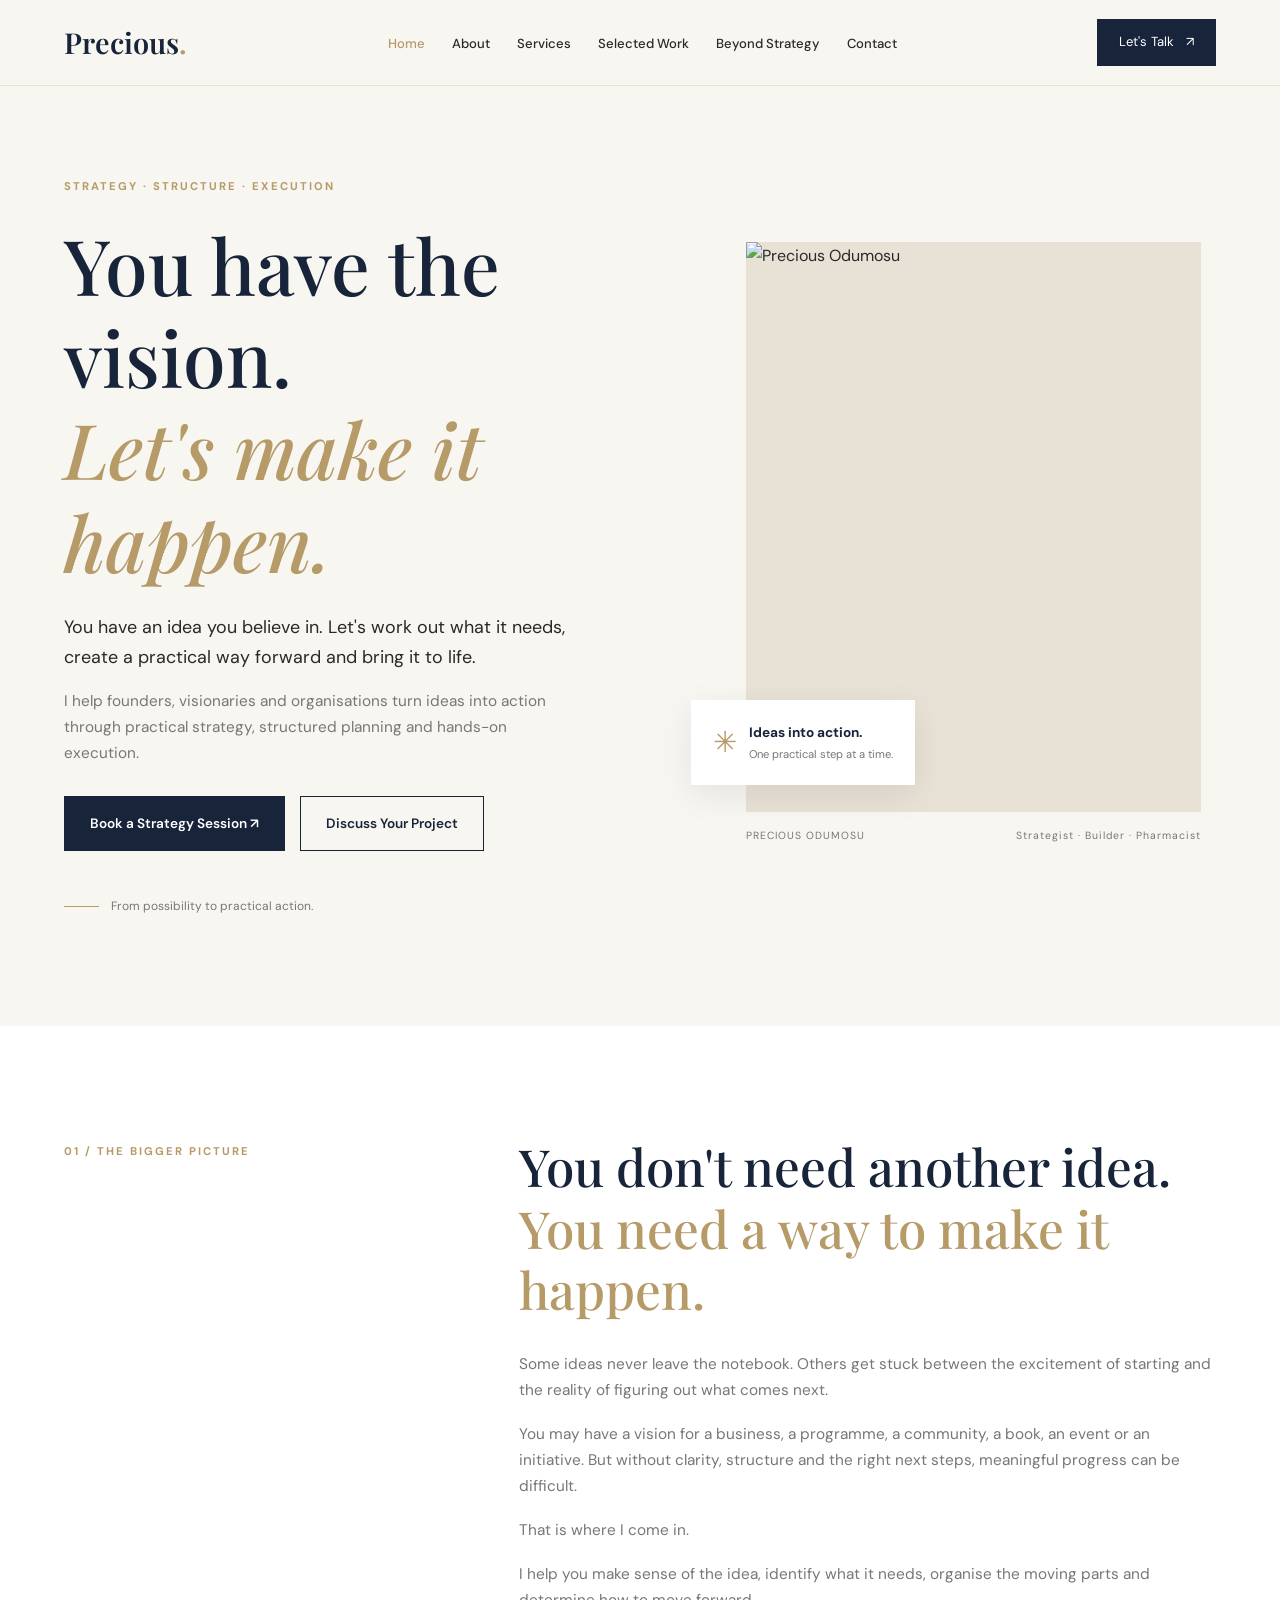
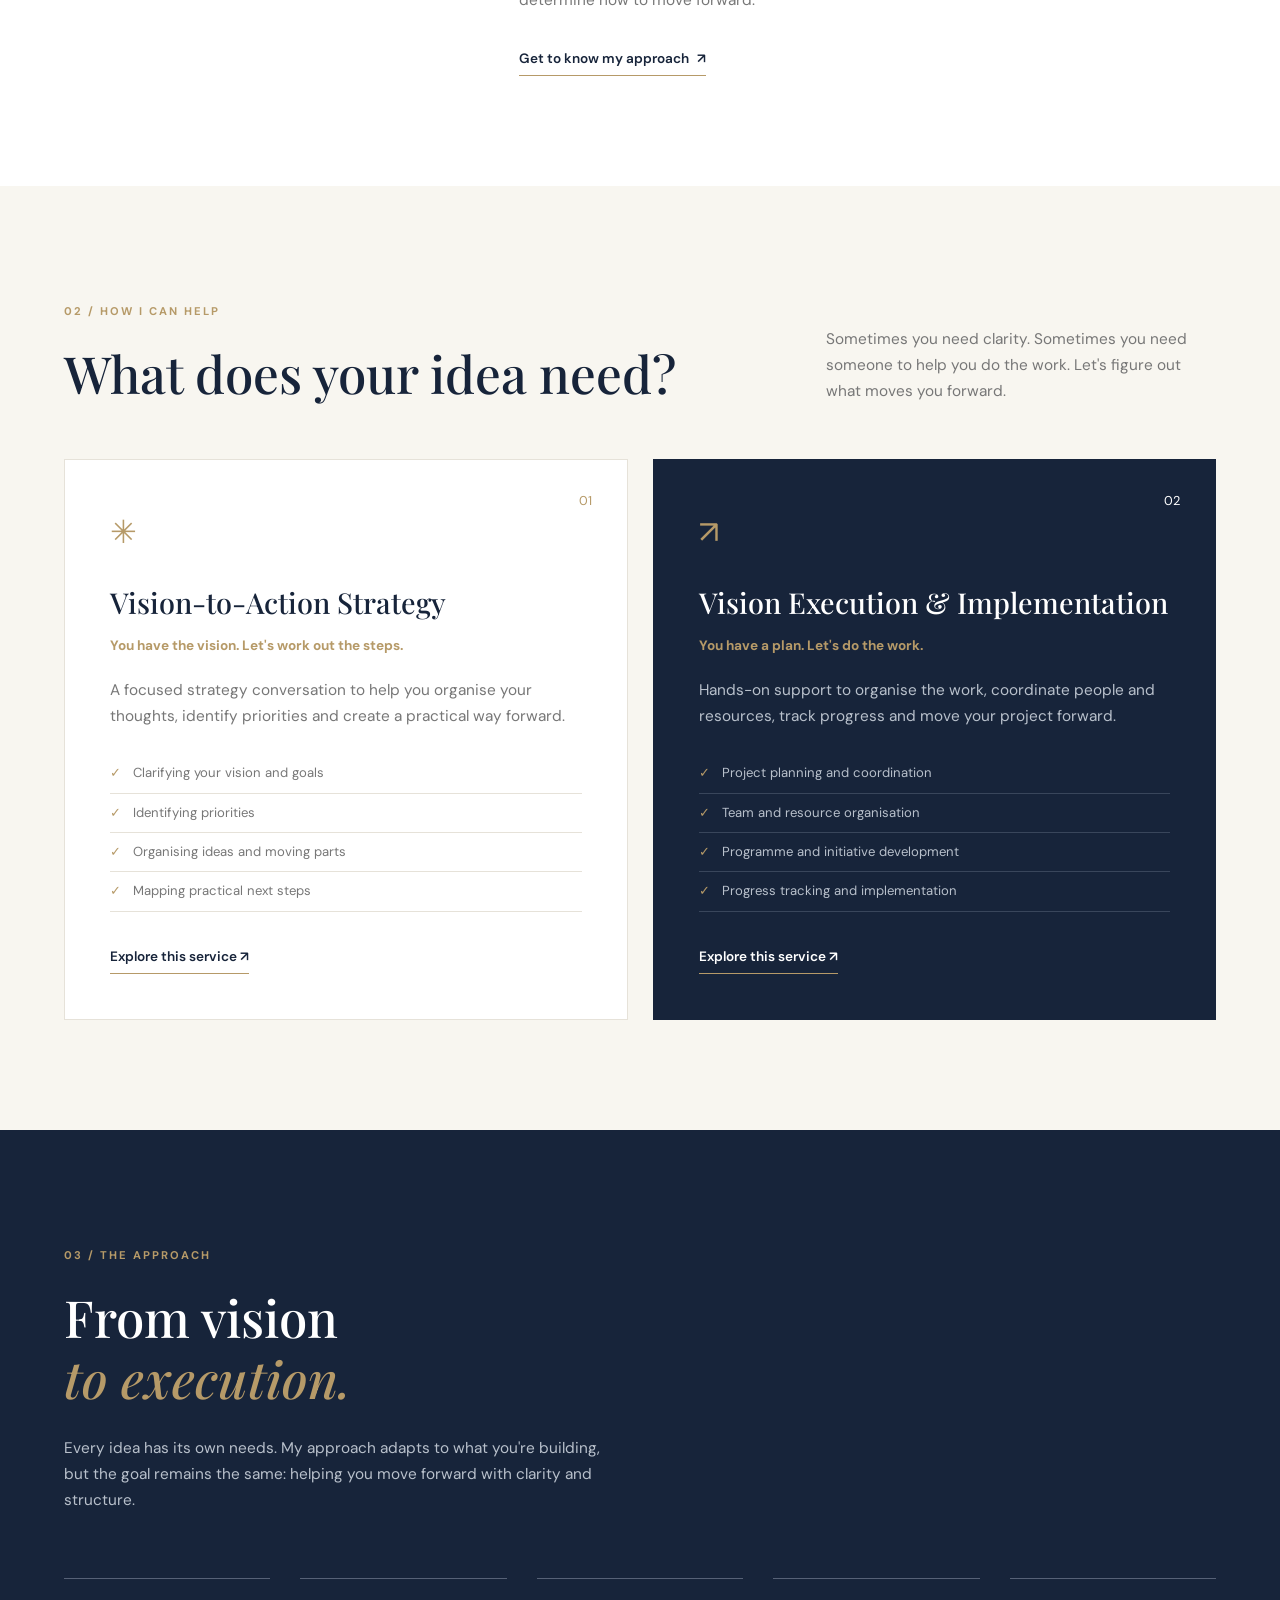
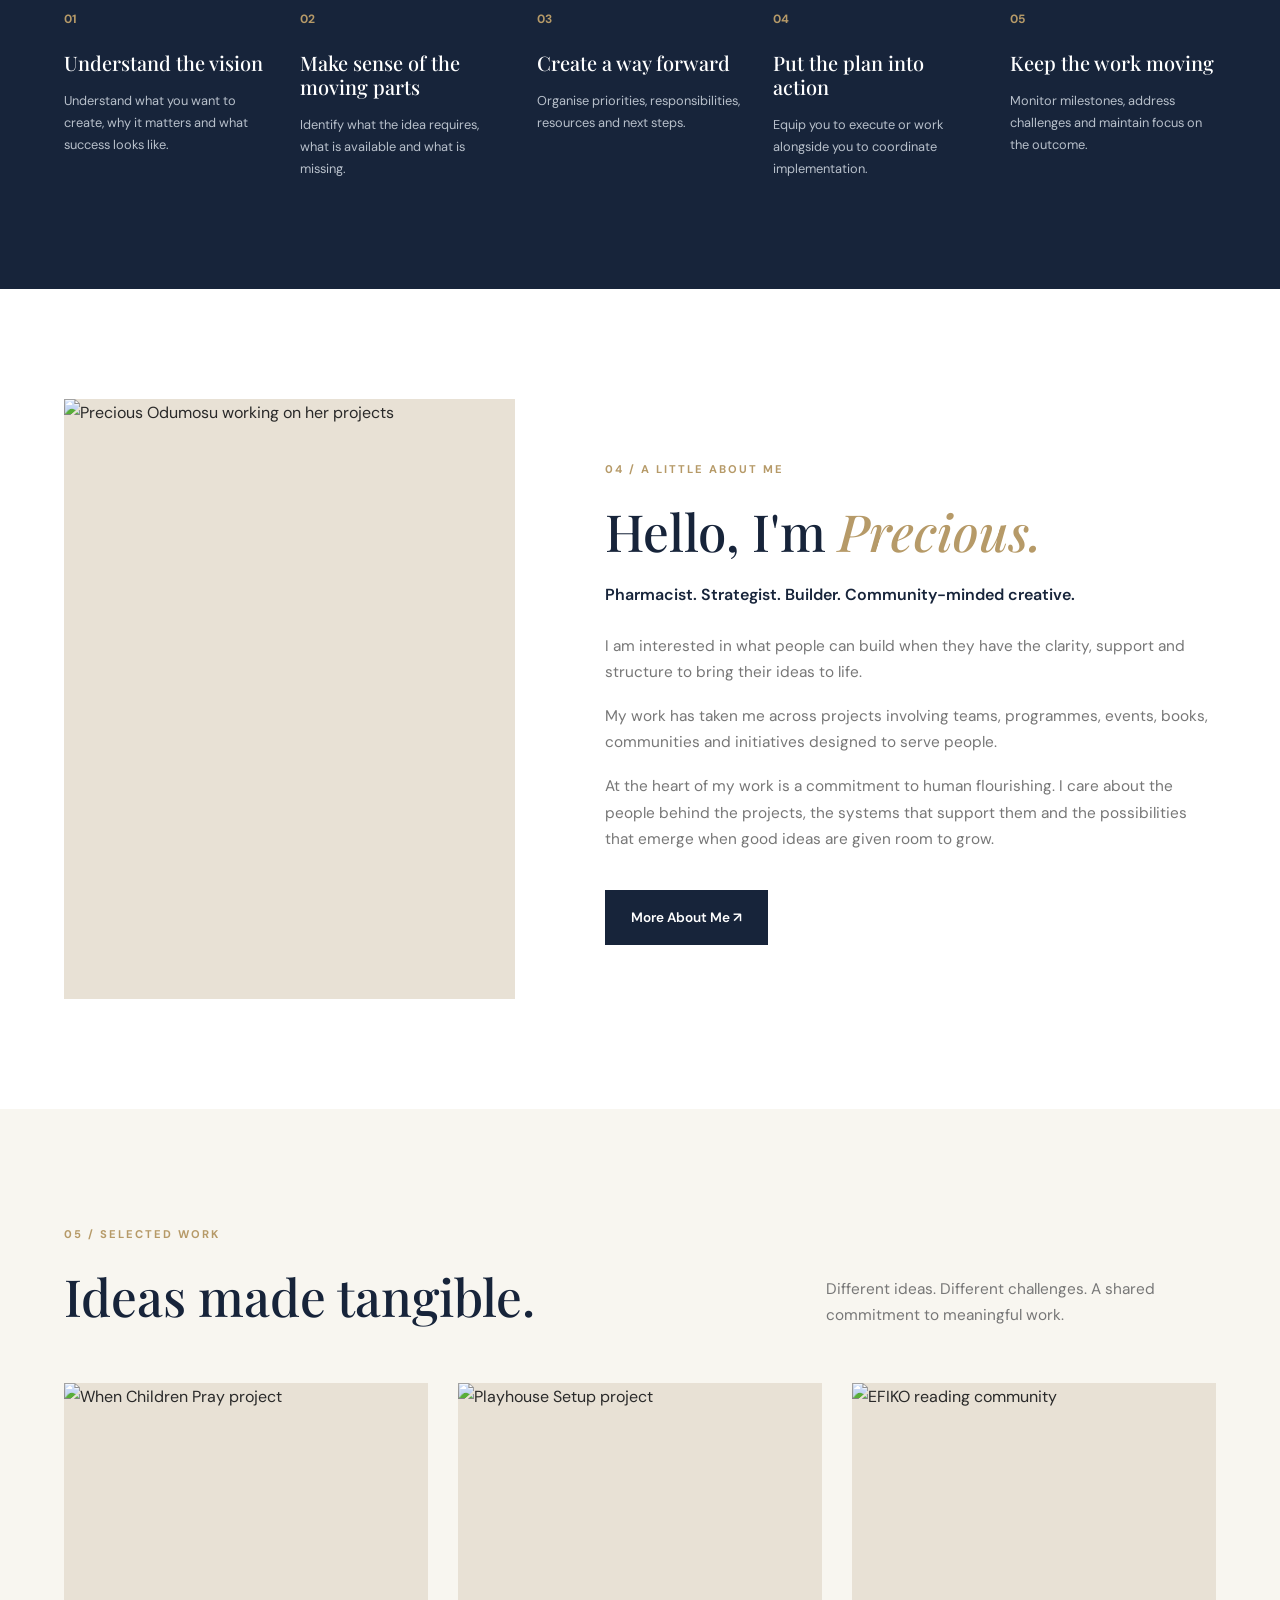
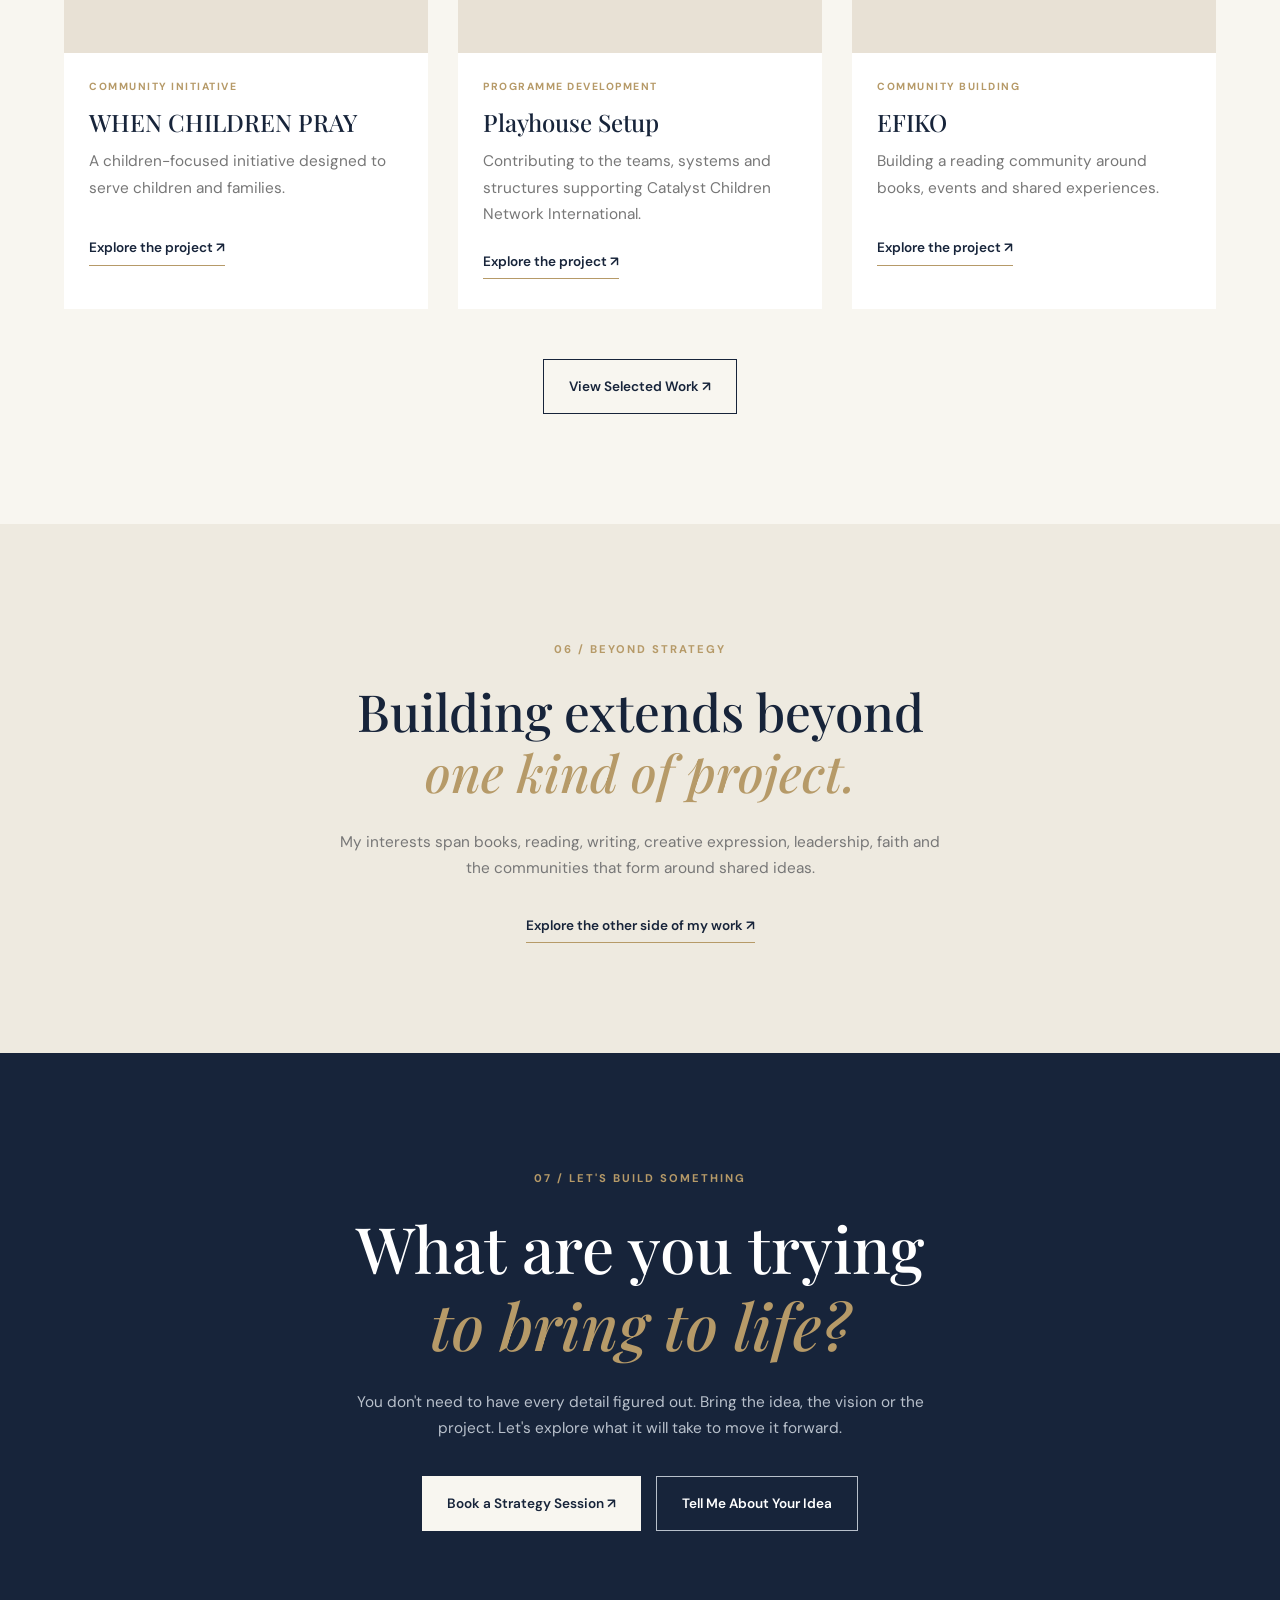
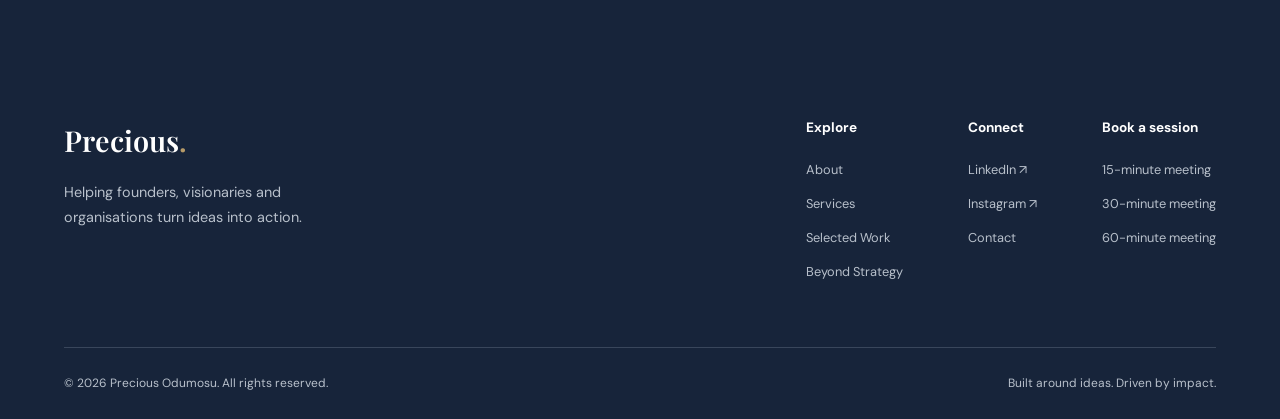
==== index.html @ 17e93044 "Initial website commit" ====
<!DOCTYPE html>
<html lang="en">
<head>
    <meta charset="UTF-8">
    <meta name="viewport" content="width=device-width, initial-scale=1.0">

    <title>Precious Odumosu | Idea-to-Execution Strategist</title>

    <meta name="description" content="Precious Odumosu helps founders, visionaries and organisations turn ideas into action through strategic clarity, structured planning and hands-on execution.">

    <meta name="theme-color" content="#17243A">

    <link rel="preconnect" href="https://fonts.googleapis.com">
    <link rel="preconnect" href="https://fonts.gstatic.com" crossorigin>

    <link href="https://fonts.googleapis.com/css2?family=DM+Sans:wght@400;500;600;700&family=Playfair+Display:wght@400;500;600;700&display=swap" rel="stylesheet">

    <link rel="stylesheet" href="css/style.css">
    <link rel="stylesheet" href="css/home.css">
</head>

<body>

    <!-- NAVIGATION -->

    <header class="header">
        <nav class="navbar container">

            <a href="index.html" class="logo">
                Precious<span>.</span>
            </a>

            <button class="menu-toggle" id="menu-toggle" aria-label="Open navigation" aria-expanded="false">
                <span></span>
                <span></span>
            </button>

            <ul class="nav-links" id="nav-links">
                <li><a href="index.html" class="active">Home</a></li>
                <li><a href="about.html">About</a></li>
                <li><a href="services.html">Services</a></li>
                <li><a href="portfolio.html">Selected Work</a></li>
                <li><a href="beyond-strategy.html">Beyond Strategy</a></li>
                <li><a href="contact.html">Contact</a></li>
            </ul>

            <a href="https://tidycal.com/sannigrace06/30-minute-meeting"
               target="_blank"
               rel="noopener noreferrer"
               class="nav-cta">
                Let's Talk <span>↗</span>
            </a>

        </nav>
    </header>


    <main>

        <!-- HERO SECTION -->

        <section class="hero">
            <div class="container hero-grid">

                <div class="hero-content">

                    <span class="eyebrow">
                        STRATEGY · STRUCTURE · EXECUTION
                    </span>

                    <h1>
                        You have the vision.
                        <span>Let's make it happen.</span>
                    </h1>

                    <p class="hero-description">
                        You have an idea you believe in. Let's work out
                        what it needs, create a practical way forward
                        and bring it to life.
                    </p>

                    <p class="hero-secondary">
                        I help founders, visionaries and organisations
                        turn ideas into action through practical strategy,
                        structured planning and hands-on execution.
                    </p>

                    <div class="hero-buttons">

                        <a href="https://tidycal.com/sannigrace06/30-minute-meeting"
                           target="_blank"
                           rel="noopener noreferrer"
                           class="btn btn-primary">
                            Book a Strategy Session ↗
                        </a>

                        <a href="contact.html" class="btn btn-outline">
                            Discuss Your Project
                        </a>

                    </div>

                    <div class="hero-note">
                        <span class="note-line"></span>
                        <span>From possibility to practical action.</span>
                    </div>

                </div>


                <div class="hero-image-wrapper">

                    <div class="hero-image">
                        <img src="assets/images/precious-hero.jpg"
                             alt="Precious Odumosu"
                             fetchpriority="high">
                    </div>

                    <div class="image-caption">
                        <span>PRECIOUS ODUMOSU</span>
                        <span>Strategist · Builder · Pharmacist</span>
                    </div>

                    <div class="floating-note">
                        <span class="note-icon">✳</span>
                        <div>
                            <strong>Ideas into action.</strong>
                            <small>One practical step at a time.</small>
                        </div>
                    </div>

                </div>

            </div>
        </section>


        <!-- INTRODUCTION -->

        <section class="intro-section section-padding">

            <div class="container intro-grid">

                <div class="section-label">
                    <span>01 / THE BIGGER PICTURE</span>
                </div>

                <div class="intro-content">

                    <h2>
                        You don't need another idea.
                        <span>You need a way to make it happen.</span>
                    </h2>

                    <p>
                        Some ideas never leave the notebook. Others get
                        stuck between the excitement of starting and the
                        reality of figuring out what comes next.
                    </p>

                    <p>
                        You may have a vision for a business, a programme,
                        a community, a book, an event or an initiative.
                        But without clarity, structure and the right next
                        steps, meaningful progress can be difficult.
                    </p>

                    <p>
                        That is where I come in.
                    </p>

                    <p>
                        I help you make sense of the idea, identify what
                        it needs, organise the moving parts and determine
                        how to move forward.
                    </p>

                    <a href="about.html" class="text-link">
                        Get to know my approach <span>↗</span>
                    </a>

                </div>

            </div>

        </section>


        <!-- SERVICES -->

        <section class="services-section section-padding">

            <div class="container">

                <div class="section-heading">

                    <div>
                        <span class="eyebrow">02 / HOW I CAN HELP</span>
                        <h2>What does your idea need?</h2>
                    </div>

                    <p>
                        Sometimes you need clarity.
                        Sometimes you need someone to help you do the work.
                        Let's figure out what moves you forward.
                    </p>

                </div>


                <div class="services-grid">

                    <!-- SERVICE ONE -->

                    <article class="service-card">

                        <span class="service-number">01</span>

                        <div class="service-icon">✳</div>

                        <h3>Vision-to-Action Strategy</h3>

                        <h4>You have the vision. Let's work out the steps.</h4>

                        <p>
                            A focused strategy conversation to help you
                            organise your thoughts, identify priorities
                            and create a practical way forward.
                        </p>

                        <ul>
                            <li>Clarifying your vision and goals</li>
                            <li>Identifying priorities</li>
                            <li>Organising ideas and moving parts</li>
                            <li>Mapping practical next steps</li>
                        </ul>

                        <a href="services.html" class="text-link">
                            Explore this service ↗
                        </a>

                    </article>


                    <!-- SERVICE TWO -->

                    <article class="service-card featured-service">

                        <span class="service-number">02</span>

                        <div class="service-icon">↗</div>

                        <h3>Vision Execution & Implementation</h3>

                        <h4>You have a plan. Let's do the work.</h4>

                        <p>
                            Hands-on support to organise the work,
                            coordinate people and resources, track
                            progress and move your project forward.
                        </p>

                        <ul>
                            <li>Project planning and coordination</li>
                            <li>Team and resource organisation</li>
                            <li>Programme and initiative development</li>
                            <li>Progress tracking and implementation</li>
                        </ul>

                        <a href="services.html" class="text-link">
                            Explore this service ↗
                        </a>

                    </article>

                </div>

            </div>

        </section>


        <!-- PROCESS -->

        <section class="process-section section-padding">

            <div class="container">

                <div class="process-heading">
                    <span class="eyebrow">03 / THE APPROACH</span>

                    <h2>
                        From vision
                        <span>to execution.</span>
                    </h2>

                    <p>
                        Every idea has its own needs. My approach adapts
                        to what you're building, but the goal remains
                        the same: helping you move forward with clarity
                        and structure.
                    </p>
                </div>


                <div class="process-grid">

                    <div class="process-item">
                        <span>01</span>
                        <h3>Understand the vision</h3>
                        <p>
                            Understand what you want to create,
                            why it matters and what success looks like.
                        </p>
                    </div>

                    <div class="process-item">
                        <span>02</span>
                        <h3>Make sense of the moving parts</h3>
                        <p>
                            Identify what the idea requires,
                            what is available and what is missing.
                        </p>
                    </div>

                    <div class="process-item">
                        <span>03</span>
                        <h3>Create a way forward</h3>
                        <p>
                            Organise priorities, responsibilities,
                            resources and next steps.
                        </p>
                    </div>

                    <div class="process-item">
                        <span>04</span>
                        <h3>Put the plan into action</h3>
                        <p>
                            Equip you to execute or work alongside
                            you to coordinate implementation.
                        </p>
                    </div>

                    <div class="process-item">
                        <span>05</span>
                        <h3>Keep the work moving</h3>
                        <p>
                            Monitor milestones, address challenges
                            and maintain focus on the outcome.
                        </p>
                    </div>

                </div>

            </div>

        </section>


        <!-- ABOUT -->

        <section class="about-section section-padding">

            <div class="container about-grid">

                <div class="about-image">
                    <img src="assets/images/precious-about.jpg"
                         alt="Precious Odumosu working on her projects"
                         loading="lazy">
                </div>

                <div class="about-content">

                    <span class="eyebrow">04 / A LITTLE ABOUT ME</span>

                    <h2>
                        Hello, I'm
                        <span>Precious.</span>
                    </h2>

                    <h3>
                        Pharmacist. Strategist. Builder.
                        Community-minded creative.
                    </h3>

                    <p>
                        I am interested in what people can build when
                        they have the clarity, support and structure
                        to bring their ideas to life.
                    </p>

                    <p>
                        My work has taken me across projects involving
                        teams, programmes, events, books, communities
                        and initiatives designed to serve people.
                    </p>

                    <p>
                        At the heart of my work is a commitment to
                        human flourishing. I care about the people
                        behind the projects, the systems that support
                        them and the possibilities that emerge when
                        good ideas are given room to grow.
                    </p>

                    <a href="about.html" class="btn btn-primary">
                        More About Me ↗
                    </a>

                </div>

            </div>

        </section>


        <!-- SELECTED WORK -->

        <section class="work-section section-padding">

            <div class="container">

                <div class="section-heading">

                    <div>
                        <span class="eyebrow">05 / SELECTED WORK</span>
                        <h2>Ideas made tangible.</h2>
                    </div>

                    <p>
                        Different ideas. Different challenges.
                        A shared commitment to meaningful work.
                    </p>

                </div>


                <div class="work-grid">

                    <article class="work-card">

                        <div class="work-image">
                            <img src="assets/images/project-1.jpg"
                                 alt="When Children Pray project"
                                 loading="lazy">
                        </div>

                        <span class="work-category">
                            COMMUNITY INITIATIVE
                        </span>

                        <h3>WHEN CHILDREN PRAY</h3>

                        <p>
                            A children-focused initiative designed
                            to serve children and families.
                        </p>

                        <a href="portfolio.html" class="text-link">
                            Explore the project ↗
                        </a>

                    </article>


                    <article class="work-card">

                        <div class="work-image">
                            <img src="assets/images/project-2.jpg"
                                 alt="Playhouse Setup project"
                                 loading="lazy">
                        </div>

                        <span class="work-category">
                            PROGRAMME DEVELOPMENT
                        </span>

                        <h3>Playhouse Setup</h3>

                        <p>
                            Contributing to the teams, systems and
                            structures supporting Catalyst Children
                            Network International.
                        </p>

                        <a href="portfolio.html" class="text-link">
                            Explore the project ↗
                        </a>

                    </article>


                    <article class="work-card">

                        <div class="work-image">
                            <img src="assets/images/project-3.jpg"
                                 alt="EFIKO reading community"
                                 loading="lazy">
                        </div>

                        <span class="work-category">
                            COMMUNITY BUILDING
                        </span>

                        <h3>EFIKO</h3>

                        <p>
                            Building a reading community around
                            books, events and shared experiences.
                        </p>

                        <a href="portfolio.html" class="text-link">
                            Explore the project ↗
                        </a>

                    </article>

                </div>


                <div class="work-footer">
                    <a href="portfolio.html" class="btn btn-outline">
                        View Selected Work ↗
                    </a>
                </div>

            </div>

        </section>


        <!-- BEYOND STRATEGY -->

        <section class="beyond-section section-padding">

            <div class="container beyond-content">

                <span class="eyebrow">06 / BEYOND STRATEGY</span>

                <h2>
                    Building extends beyond
                    <span>one kind of project.</span>
                </h2>

                <p>
                    My interests span books, reading, writing, creative
                    expression, leadership, faith and the communities
                    that form around shared ideas.
                </p>

                <a href="beyond-strategy.html" class="text-link">
                    Explore the other side of my work ↗
                </a>

            </div>

        </section>


        <!-- FINAL CTA -->

        <section class="cta-section section-padding">

            <div class="container cta-content">

                <span class="eyebrow">07 / LET'S BUILD SOMETHING</span>

                <h2>
                    What are you trying
                    <span>to bring to life?</span>
                </h2>

                <p>
                    You don't need to have every detail figured out.
                    Bring the idea, the vision or the project.
                    Let's explore what it will take to move it forward.
                </p>

                <div class="cta-buttons">

                    <a href="https://tidycal.com/sannigrace06/30-minute-meeting"
                       target="_blank"
                       rel="noopener noreferrer"
                       class="btn btn-light">
                        Book a Strategy Session ↗
                    </a>

                    <a href="contact.html" class="btn btn-cta-outline">
                        Tell Me About Your Idea
                    </a>

                </div>

            </div>

        </section>

    </main>


    <!-- FOOTER -->

    <footer class="footer">

        <div class="container">

            <div class="footer-top">

                <div class="footer-brand">

                    <a href="index.html" class="logo footer-logo">
                        Precious<span>.</span>
                    </a>

                    <p>
                        Helping founders, visionaries and organisations
                        turn ideas into action.
                    </p>

                </div>


                <div class="footer-links">

                    <div>
                        <h4>Explore</h4>
                        <a href="about.html">About</a>
                        <a href="services.html">Services</a>
                        <a href="portfolio.html">Selected Work</a>
                        <a href="beyond-strategy.html">Beyond Strategy</a>
                    </div>

                    <div>
                        <h4>Connect</h4>

                        <a href="https://www.linkedin.com/in/precious-odumosu-a7358223b/"
                           target="_blank"
                           rel="noopener noreferrer">LinkedIn ↗</a>

                        <a href="https://www.instagram.com/thepreciousodumosu/"
                           target="_blank"
                           rel="noopener noreferrer">Instagram ↗</a>

                        <a href="contact.html">Contact</a>
                    </div>

                    <div>
                        <h4>Book a session</h4>

                        <a href="https://tidycal.com/sannigrace06/15-minute-meeting"
                           target="_blank"
                           rel="noopener noreferrer">15-minute meeting</a>

                        <a href="https://tidycal.com/sannigrace06/30-minute-meeting"
                           target="_blank"
                           rel="noopener noreferrer">30-minute meeting</a>

                        <a href="https://tidycal.com/sannigrace06/60-minute-meeting"
                           target="_blank"
                           rel="noopener noreferrer">60-minute meeting</a>
                    </div>

                </div>

            </div>


            <div class="footer-bottom">

                <p>
                    © <span id="current-year"></span> Precious Odumosu.
                    All rights reserved.
                </p>

                <p>Built around ideas. Driven by impact.</p>

            </div>

        </div>

    </footer>


    <script src="js/main.js"></script>

</body>
</html>
---- css/style.css ----
/* =========================================
   GLOBAL VARIABLES
========================================= */

:root {
    --navy: #17243A;
    --navy-light: #253750;
    --cream: #F8F6F0;
    --white: #FFFFFF;
    --charcoal: #292929;
    --muted: #777777;
    --gold: #B69A68;
    --border: #E6E2D9;

    --heading-font: 'Playfair Display', serif;
    --body-font: 'DM Sans', sans-serif;

    --container: 1200px;
}


/* =========================================
   RESET
========================================= */

* {
    margin: 0;
    padding: 0;
    box-sizing: border-box;
}

html {
    scroll-behavior: smooth;
    scroll-padding-top: 90px;
}

body {
    font-family: var(--body-font);
    background: var(--cream);
    color: var(--charcoal);
    line-height: 1.7;
    overflow-x: hidden;
}

img {
    display: block;
    max-width: 100%;
    width: 100%;
}

a {
    text-decoration: none;
    color: inherit;
}

button {
    font: inherit;
}

ul {
    list-style: none;
}

.container {
    width: min(90%, var(--container));
    margin: 0 auto;
}

.section-padding {
    padding: 110px 0;
}


/* =========================================
   TYPOGRAPHY
========================================= */

h1, h2, h3 {
    font-family: var(--heading-font);
    font-weight: 500;
    line-height: 1.2;
}

h1 {
    font-size: clamp(3rem, 6vw, 5.5rem);
}

h2 {
    font-size: clamp(2.3rem, 4vw, 3.8rem);
}

p {
    font-size: 0.96rem;
    color: var(--muted);
}


/* =========================================
   HEADER & NAVIGATION
========================================= */

.header {
    background: var(--cream);
    border-bottom: 1px solid var(--border);
    position: sticky;
    top: 0;
    z-index: 1000;
}

.navbar {
    min-height: 85px;
    display: flex;
    align-items: center;
    justify-content: space-between;
    gap: 30px;
}

.logo {
    font-family: var(--heading-font);
    font-size: 1.8rem;
    font-weight: 600;
    color: var(--navy);
    white-space: nowrap;
}

.logo span {
    color: var(--gold);
}

.nav-links {
    display: flex;
    align-items: center;
    gap: 27px;
}

.nav-links a {
    font-size: 0.82rem;
    font-weight: 500;
    color: var(--charcoal);
    transition: color 0.3s ease;
}

.nav-links a:hover,
.nav-links a.active {
    color: var(--gold);
}

.nav-cta {
    background: var(--navy);
    color: var(--white);
    padding: 12px 22px;
    font-size: 0.82rem;
    transition: 0.3s ease;
    white-space: nowrap;
}

.nav-cta:hover {
    background: var(--gold);
}

.nav-cta span {
    margin-left: 8px;
}


/* MOBILE MENU BUTTON */

.menu-toggle {
    display: none;
    width: 35px;
    height: 35px;
    background: none;
    border: none;
    cursor: pointer;
    flex-direction: column;
    justify-content: center;
    gap: 7px;
}

.menu-toggle span {
    display: block;
    width: 25px;
    height: 2px;
    background: var(--navy);
    transition: 0.3s;
}


/* =========================================
   BUTTONS
========================================= */

.btn {
    display: inline-flex;
    align-items: center;
    justify-content: center;
    gap: 10px;
    padding: 15px 25px;
    font-size: 0.85rem;
    font-weight: 600;
    transition: all 0.3s ease;
}

.btn-primary {
    background: var(--navy);
    color: var(--white);
    border: 1px solid var(--navy);
}

.btn-primary:hover {
    background: var(--gold);
    border-color: var(--gold);
}

.btn-outline {
    border: 1px solid var(--navy);
    color: var(--navy);
    background: transparent;
}

.btn-outline:hover {
    background: var(--navy);
    color: var(--white);
}

.text-link {
    display: inline-block;
    color: var(--navy);
    font-weight: 600;
    font-size: 0.85rem;
    border-bottom: 1px solid var(--gold);
    padding-bottom: 5px;
    transition: 0.3s;
}

.text-link span {
    margin-left: 5px;
}

.text-link:hover {
    color: var(--gold);
}


/* =========================================
   EYEBROW LABELS
========================================= */

.eyebrow {
    display: inline-block;
    font-size: 0.7rem;
    font-weight: 700;
    letter-spacing: 2px;
    color: var(--gold);
    margin-bottom: 22px;
}


/* =========================================
   FOOTER
========================================= */

.footer {
    background: var(--navy);
    color: var(--white);
    padding: 75px 0 25px;
}

.footer-top {
    display: flex;
    justify-content: space-between;
    gap: 60px;
    padding-bottom: 65px;
}

.footer-logo {
    color: var(--white);
}

.footer-brand {
    max-width: 280px;
}

.footer-brand p {
    color: #B8C0CB;
    margin-top: 15px;
    font-size: 0.9rem;
}

.footer-links {
    display: flex;
    gap: 65px;
}

.footer-links div {
    display: flex;
    flex-direction: column;
    gap: 12px;
}

.footer-links h4 {
    font-size: 0.85rem;
    margin-bottom: 8px;
}

.footer-links a {
    font-size: 0.8rem;
    color: #B8C0CB;
    transition: 0.3s;
}

.footer-links a:hover {
    color: var(--gold);
}

.footer-bottom {
    border-top: 1px solid #39465B;
    padding-top: 25px;
    display: flex;
    justify-content: space-between;
    gap: 20px;
}

.footer-bottom p {
    font-size: 0.75rem;
    color: #B8C0CB;
}


/* =========================================
   RESPONSIVE NAVIGATION & GLOBAL STYLES
========================================= */

@media (max-width: 1000px) {

    .nav-links {
        gap: 15px;
    }

    .nav-links a {
        font-size: 0.75rem;
    }

    .navbar {
        gap: 15px;
    }

    .footer-links {
        gap: 35px;
    }
}


@media (max-width: 850px) {

    .section-padding {
        padding: 80px 0;
    }

    .navbar {
        min-height: 75px;
    }

    .menu-toggle {
        display: flex;
        margin-left: auto;
    }

    .nav-cta {
        display: none;
    }

    .nav-links {
        position: absolute;
        top: 75px;
        left: 0;
        width: 100%;
        background: var(--cream);
        border-bottom: 1px solid var(--border);
        padding: 25px 5% 30px;
        display: flex;
        flex-direction: column;
        align-items: flex-start;
        gap: 20px;

        opacity: 0;
        visibility: hidden;
        transform: translateY(-10px);
        transition: 0.3s ease;
    }

    .nav-links.active {
        opacity: 1;
        visibility: visible;
        transform: translateY(0);
    }

    .nav-links a {
        font-size: 0.95rem;
    }

    .footer-top {
        flex-direction: column;
    }

    .footer-links {
        flex-wrap: wrap;
    }
}


@media (max-width: 550px) {

    .container {
        width: 90%;
    }

    .section-padding {
        padding: 65px 0;
    }

    .logo {
        font-size: 1.6rem;
    }

    .footer-links {
        display: grid;
        grid-template-columns: repeat(2, 1fr);
        gap: 35px 20px;
    }

    .footer-bottom {
        flex-direction: column;
    }

    .btn {
        width: 100%;
    }
}

.menu-toggle.open span:first-child {
    transform: translateY(4.5px) rotate(45deg);
}

.menu-toggle.open span:last-child {
    transform: translateY(-4.5px) rotate(-45deg);
}
---- css/home.css ----
/* =========================================
   HERO
========================================= */

.hero {
    padding: 85px 0 110px;
    background: var(--cream);
}

.hero-grid {
    display: grid;
    grid-template-columns: 1.1fr 0.9fr;
    align-items: center;
    gap: 75px;
}

.hero-content h1 {
    color: var(--navy);
    max-width: 650px;
    margin-bottom: 25px;
}

.hero-content h1 span {
    display: block;
    color: var(--gold);
    font-style: italic;
}

.hero-description {
    font-size: 1.12rem;
    color: var(--charcoal);
    max-width: 520px;
    margin-bottom: 15px;
}

.hero-secondary {
    max-width: 500px;
    margin-bottom: 30px;
}

.hero-buttons {
    display: flex;
    flex-wrap: wrap;
    gap: 15px;
}

.hero-note {
    display: flex;
    align-items: center;
    gap: 12px;
    margin-top: 45px;
    font-size: 0.75rem;
    color: var(--muted);
}

.note-line {
    width: 35px;
    height: 1px;
    background: var(--gold);
}


/* HERO IMAGE */

.hero-image-wrapper {
    position: relative;
    padding: 15px;
}

.hero-image {
    width: 100%;
    height: 570px;
    overflow: hidden;
    background: #E8E1D5;
}

.hero-image img {
    height: 100%;
    object-fit: cover;
    object-position: center top;
}

.image-caption {
    display: flex;
    justify-content: space-between;
    gap: 10px;
    margin-top: 15px;
    font-size: 0.65rem;
    letter-spacing: 1px;
    color: var(--muted);
}

.floating-note {
    position: absolute;
    bottom: 75px;
    left: -40px;
    background: var(--white);
    padding: 18px 22px;
    display: flex;
    align-items: center;
    gap: 12px;
    box-shadow: 0 10px 35px rgba(0,0,0,0.08);
}

.note-icon {
    font-size: 1.8rem;
    color: var(--gold);
}

.floating-note strong,
.floating-note small {
    display: block;
}

.floating-note strong {
    font-size: 0.85rem;
    color: var(--navy);
}

.floating-note small {
    font-size: 0.7rem;
    color: var(--muted);
}


/* =========================================
   INTRODUCTION
========================================= */

.intro-section {
    background: var(--white);
}

.intro-grid {
    display: grid;
    grid-template-columns: 0.7fr 1.3fr;
    gap: 80px;
}

.section-label span {
    font-size: 0.7rem;
    font-weight: 700;
    letter-spacing: 2px;
    color: var(--gold);
}

.intro-content h2 {
    color: var(--navy);
    margin-bottom: 30px;
}

.intro-content h2 span {
    color: var(--gold);
}

.intro-content p {
    margin-bottom: 18px;
    max-width: 750px;
}

.intro-content .text-link {
    margin-top: 15px;
}


/* =========================================
   SERVICES
========================================= */

.services-section {
    background: var(--cream);
}

.section-heading {
    display: flex;
    justify-content: space-between;
    align-items: flex-end;
    gap: 50px;
    margin-bottom: 55px;
}

.section-heading h2 {
    color: var(--navy);
}

.section-heading > p {
    max-width: 390px;
}

.services-grid {
    display: grid;
    grid-template-columns: repeat(2, 1fr);
    gap: 25px;
}

.service-card {
    background: var(--white);
    border: 1px solid var(--border);
    padding: 45px;
    position: relative;
    transition: transform 0.3s, box-shadow 0.3s;
}

.service-card:hover {
    transform: translateY(-6px);
    box-shadow: 0 15px 35px rgba(0,0,0,0.05);
}

.service-number {
    position: absolute;
    right: 35px;
    top: 30px;
    color: var(--gold);
    font-size: 0.8rem;
}

.service-icon {
    font-size: 2rem;
    color: var(--gold);
    margin-bottom: 25px;
}

.service-card h3 {
    color: var(--navy);
    font-size: 1.8rem;
    margin-bottom: 15px;
}

.service-card h4 {
    font-size: 0.85rem;
    color: var(--gold);
    margin-bottom: 20px;
}

.service-card p {
    margin-bottom: 25px;
}

.service-card ul {
    margin-bottom: 30px;
}

.service-card li {
    padding: 8px 0;
    border-bottom: 1px solid var(--border);
    color: var(--muted);
    font-size: 0.82rem;
}

.service-card li::before {
    content: "✓";
    color: var(--gold);
    margin-right: 12px;
}

.featured-service {
    background: var(--navy);
    border-color: var(--navy);
}

.featured-service h3,
.featured-service .service-number {
    color: var(--white);
}

.featured-service p,
.featured-service li {
    color: #B8C0CB;
}

.featured-service li {
    border-color: #39465B;
}

.featured-service .text-link {
    color: var(--white);
}


/* =========================================
   PROCESS
========================================= */

.process-section {
    background: var(--navy);
    color: var(--white);
}

.process-heading {
    max-width: 700px;
    margin-bottom: 65px;
}

.process-heading h2 {
    margin-bottom: 25px;
}

.process-heading h2 span {
    display: block;
    color: var(--gold);
    font-style: italic;
}

.process-heading p {
    color: #B8C0CB;
    max-width: 550px;
}

.process-grid {
    display: grid;
    grid-template-columns: repeat(5, 1fr);
    gap: 30px;
}

.process-item {
    border-top: 1px solid #566176;
    padding-top: 25px;
}

.process-item > span {
    font-size: 0.75rem;
    color: var(--gold);
    font-weight: 700;
}

.process-item h3 {
    font-size: 1.25rem;
    margin: 20px 0 15px;
}

.process-item p {
    font-size: 0.8rem;
    color: #B8C0CB;
}


/* =========================================
   ABOUT
========================================= */

.about-section {
    background: var(--white);
}

.about-grid {
    display: grid;
    grid-template-columns: 0.85fr 1.15fr;
    gap: 90px;
    align-items: center;
}

.about-image {
    height: 600px;
    background: #E8E1D5;
    overflow: hidden;
}

.about-image img {
    height: 100%;
    object-fit: cover;
}

.about-content h2 {
    color: var(--navy);
    margin-bottom: 20px;
}

.about-content h2 span {
    color: var(--gold);
    font-style: italic;
}

.about-content h3 {
    font-family: var(--body-font);
    font-size: 1rem;
    color: var(--navy);
    font-weight: 600;
    margin-bottom: 25px;
    line-height: 1.6;
}

.about-content p {
    margin-bottom: 18px;
}

.about-content .btn {
    margin-top: 20px;
}


/* =========================================
   SELECTED WORK
========================================= */

.work-section {
    background: var(--cream);
}

.work-grid {
    display: grid;
    grid-template-columns: repeat(3, 1fr);
    gap: 30px;
}

.work-card {
    background: var(--white);
    padding-bottom: 30px;
}

.work-image {
    height: 270px;
    overflow: hidden;
    background: #E8E1D5;
    margin-bottom: 25px;
}

.work-image img {
    height: 100%;
    object-fit: cover;
    transition: transform 0.5s ease;
}

.work-card:hover .work-image img {
    transform: scale(1.05);
}

.work-category {
    display: block;
    color: var(--gold);
    font-size: 0.65rem;
    font-weight: 700;
    letter-spacing: 1.5px;
    padding: 0 25px;
}

.work-card h3 {
    color: var(--navy);
    font-size: 1.5rem;
    margin: 12px 25px;
}

.work-card p {
    padding: 0 25px;
    margin-bottom: 20px;
    min-height: 65px;
}

.work-card .text-link {
    margin-left: 25px;
}

.work-footer {
    margin-top: 50px;
    text-align: center;
}


/* =========================================
   BEYOND STRATEGY
========================================= */

.beyond-section {
    background: #EEEAE0;
}

.beyond-content {
    max-width: 750px;
    text-align: center;
}

.beyond-content h2 {
    color: var(--navy);
    margin-bottom: 25px;
}

.beyond-content h2 span {
    display: block;
    color: var(--gold);
    font-style: italic;
}

.beyond-content p {
    max-width: 600px;
    margin: 0 auto 30px;
}


/* =========================================
   FINAL CTA
========================================= */

.cta-section {
    background: var(--navy);
    color: var(--white);
    text-align: center;
}

.cta-content {
    max-width: 800px;
}

.cta-content h2 {
    font-size: clamp(2.5rem, 5vw, 4.5rem);
    margin-bottom: 25px;
}

.cta-content h2 span {
    display: block;
    color: var(--gold);
    font-style: italic;
}

.cta-content p {
    color: #B8C0CB;
    max-width: 600px;
    margin: 0 auto 35px;
}

.cta-buttons {
    display: flex;
    justify-content: center;
    flex-wrap: wrap;
    gap: 15px;
}

.btn-light {
    background: var(--cream);
    color: var(--navy);
}

.btn-light:hover {
    background: var(--gold);
    color: var(--white);
}

.btn-cta-outline {
    border: 1px solid #B8C0CB;
    color: var(--white);
}

.btn-cta-outline:hover {
    background: var(--white);
    color: var(--navy);
}


/* =========================================
   RESPONSIVE HOMEPAGE
========================================= */

@media (max-width: 1000px) {

    .hero-grid {
        gap: 35px;
    }

    .hero-image {
        height: 480px;
    }

    .intro-grid {
        gap: 40px;
    }

    .about-grid {
        gap: 45px;
    }

    .process-grid {
        grid-template-columns: repeat(3, 1fr);
        row-gap: 40px;
    }

    .service-card {
        padding: 35px;
    }
}


@media (max-width: 750px) {

    .hero {
        padding: 55px 0 75px;
    }

    .hero-grid,
    .intro-grid,
    .about-grid {
        grid-template-columns: 1fr;
        gap: 45px;
    }

    .hero-content h1 {
        font-size: clamp(2.8rem, 11vw, 4.5rem);
    }

    .hero-image-wrapper {
        width: 90%;
        margin: 0 auto;
    }

    .hero-image {
        height: 500px;
    }

    .floating-note {
        left: -20px;
    }

    .section-heading {
        flex-direction: column;
        align-items: flex-start;
        gap: 20px;
    }

    .services-grid {
        grid-template-columns: 1fr;
    }

    .process-grid {
        grid-template-columns: repeat(2, 1fr);
    }

    .about-image {
        height: 480px;
        max-width: 500px;
    }

    .work-grid {
        grid-template-columns: 1fr;
        gap: 35px;
    }

    .work-image {
        height: 320px;
    }
}


@media (max-width: 480px) {

    .hero-buttons {
        flex-direction: column;
    }

    .hero-image {
        height: 400px;
    }

    .image-caption {
        flex-direction: column;
        gap: 4px;
    }

    .floating-note {
        bottom: 65px;
        padding: 12px 15px;
    }

    .service-card {
        padding: 30px 23px;
    }

    .process-grid {
        grid-template-columns: 1fr;
    }

    .about-image {
        height: 400px;
    }

    .work-image {
        height: 250px;
    }

    .cta-buttons {
        flex-direction: column;
    }
}
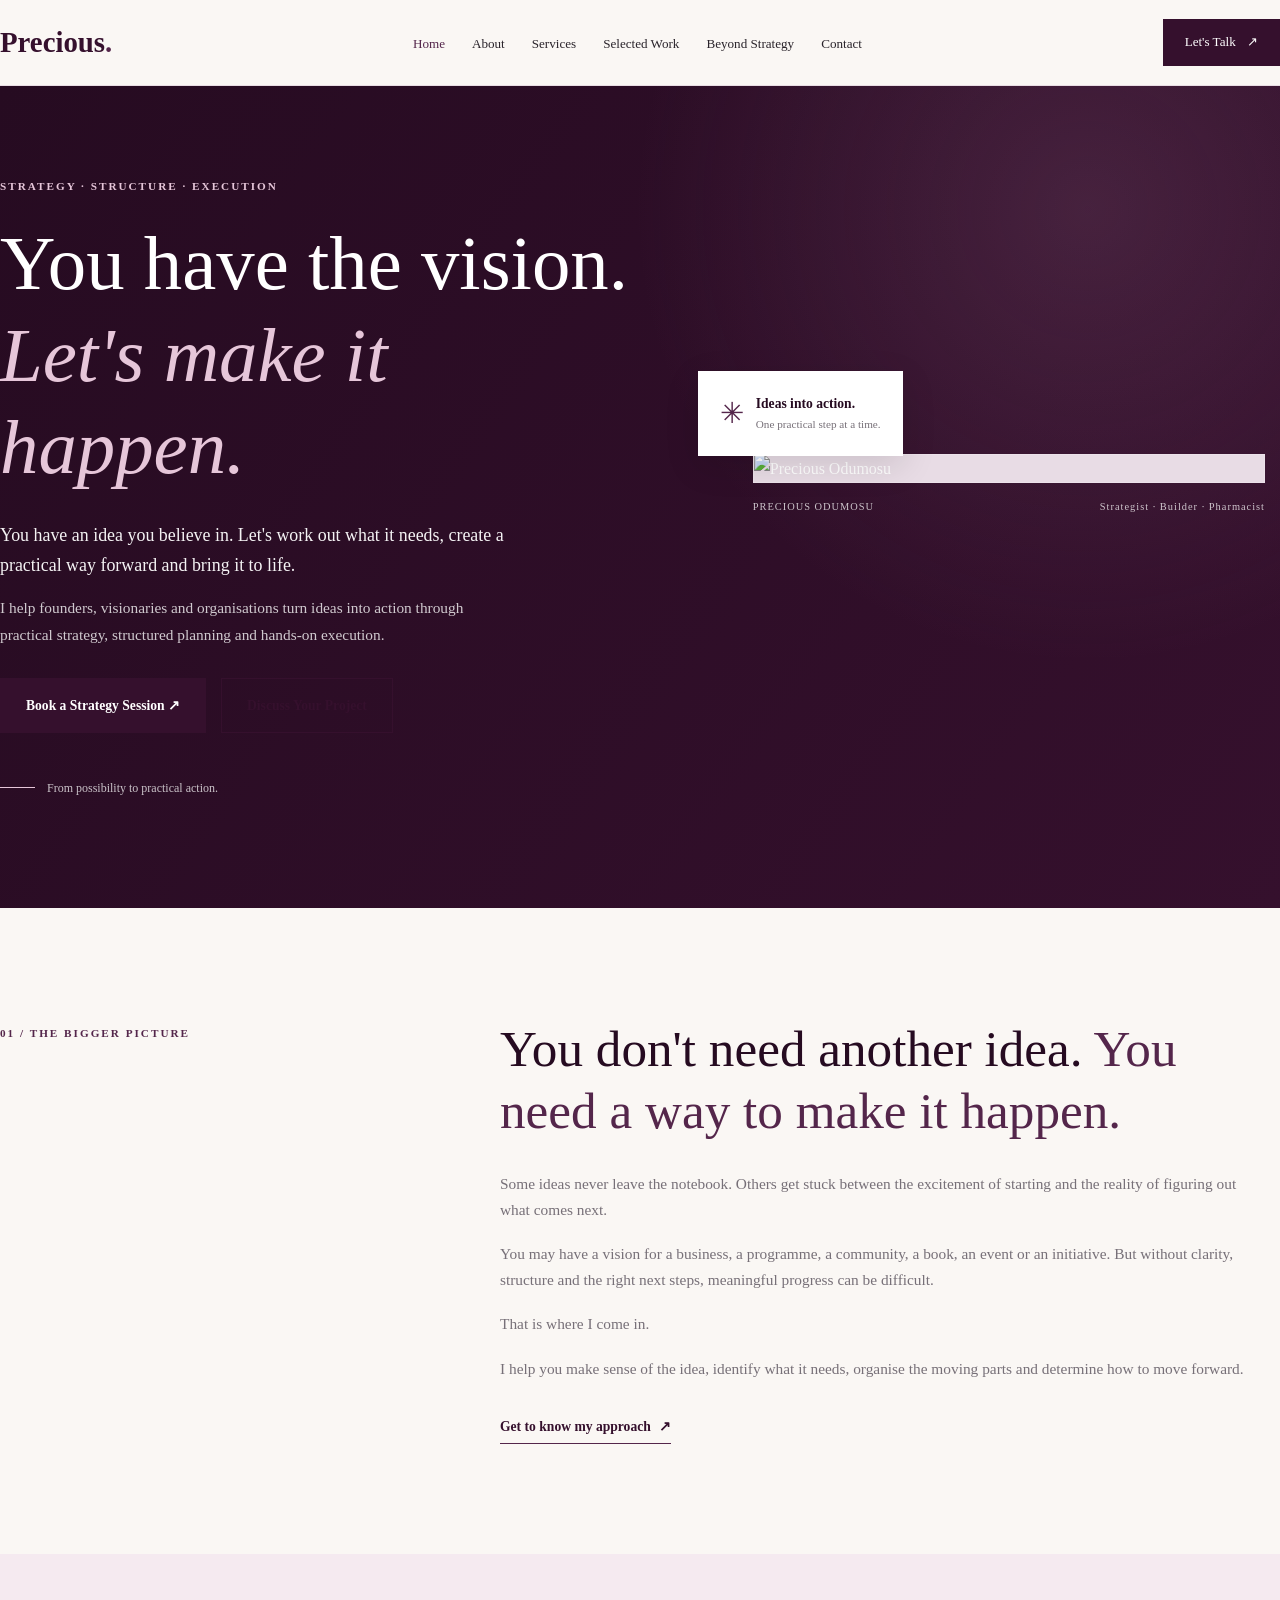
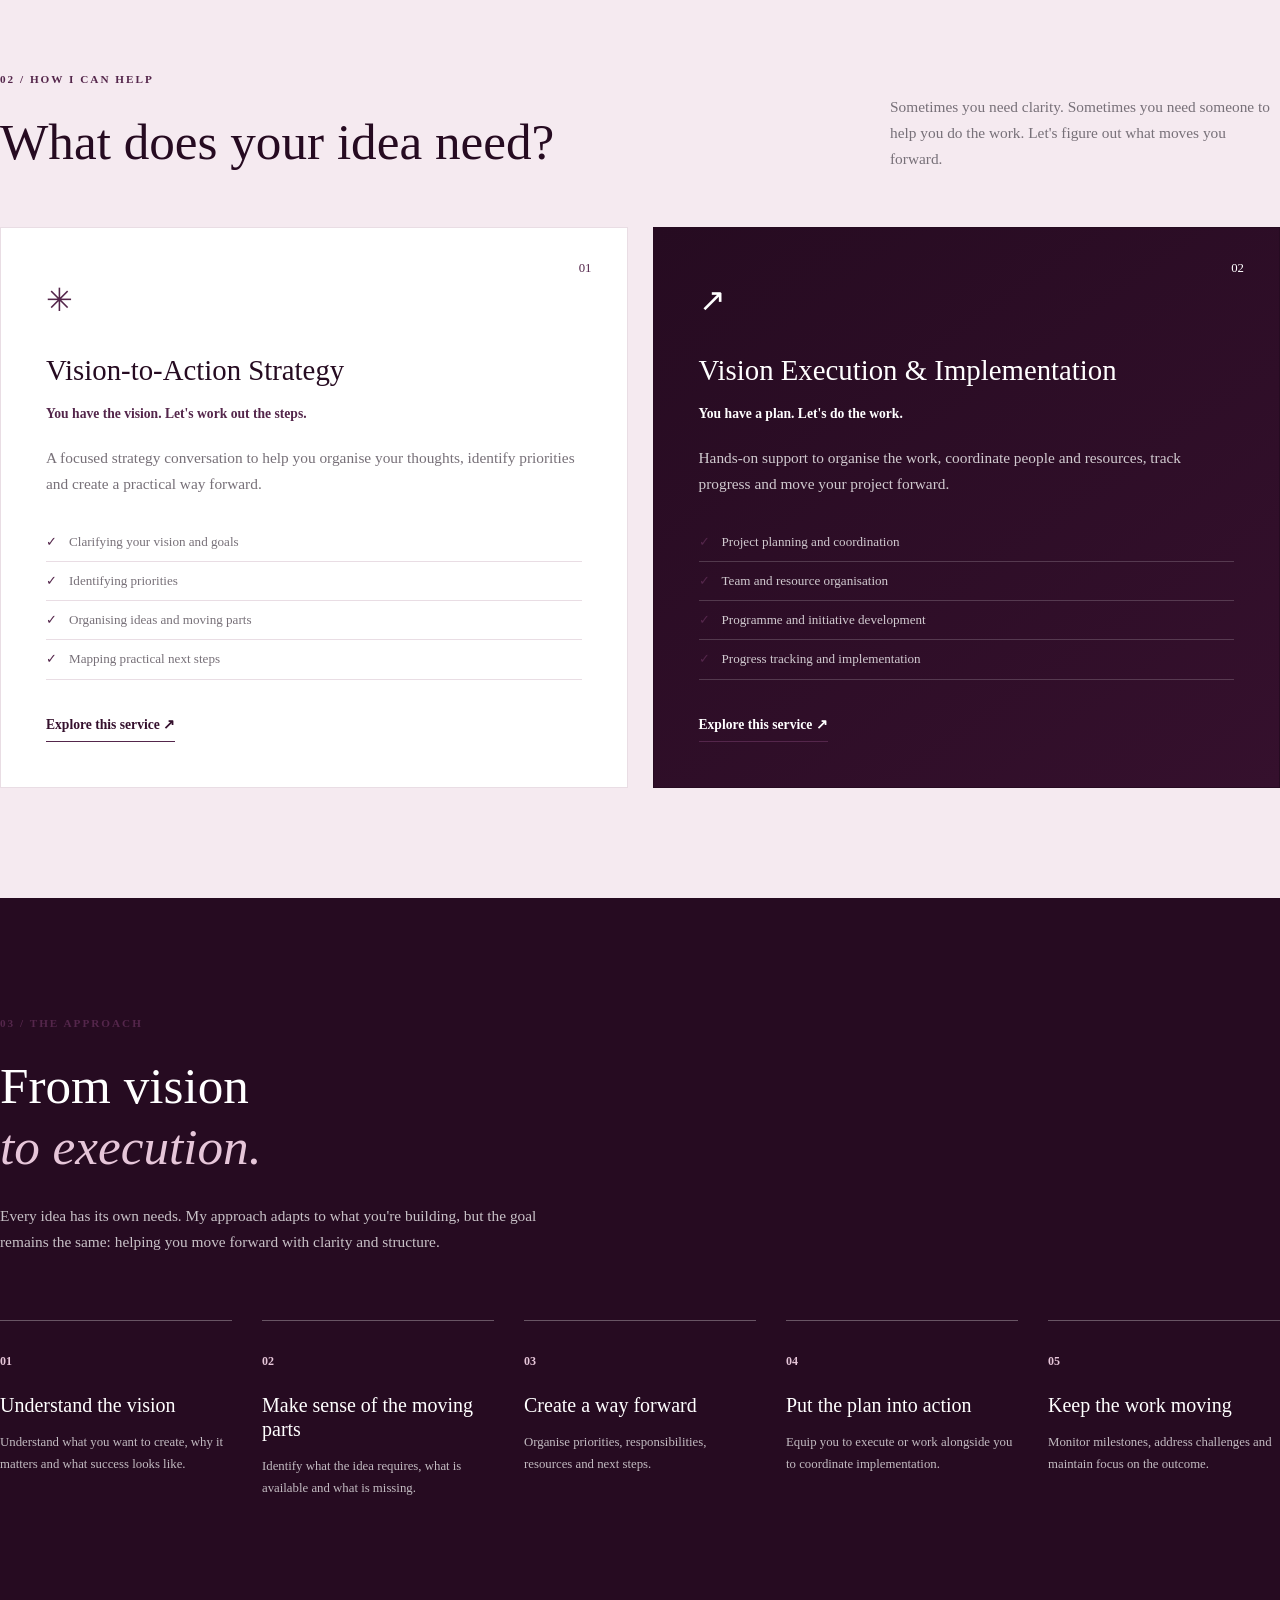
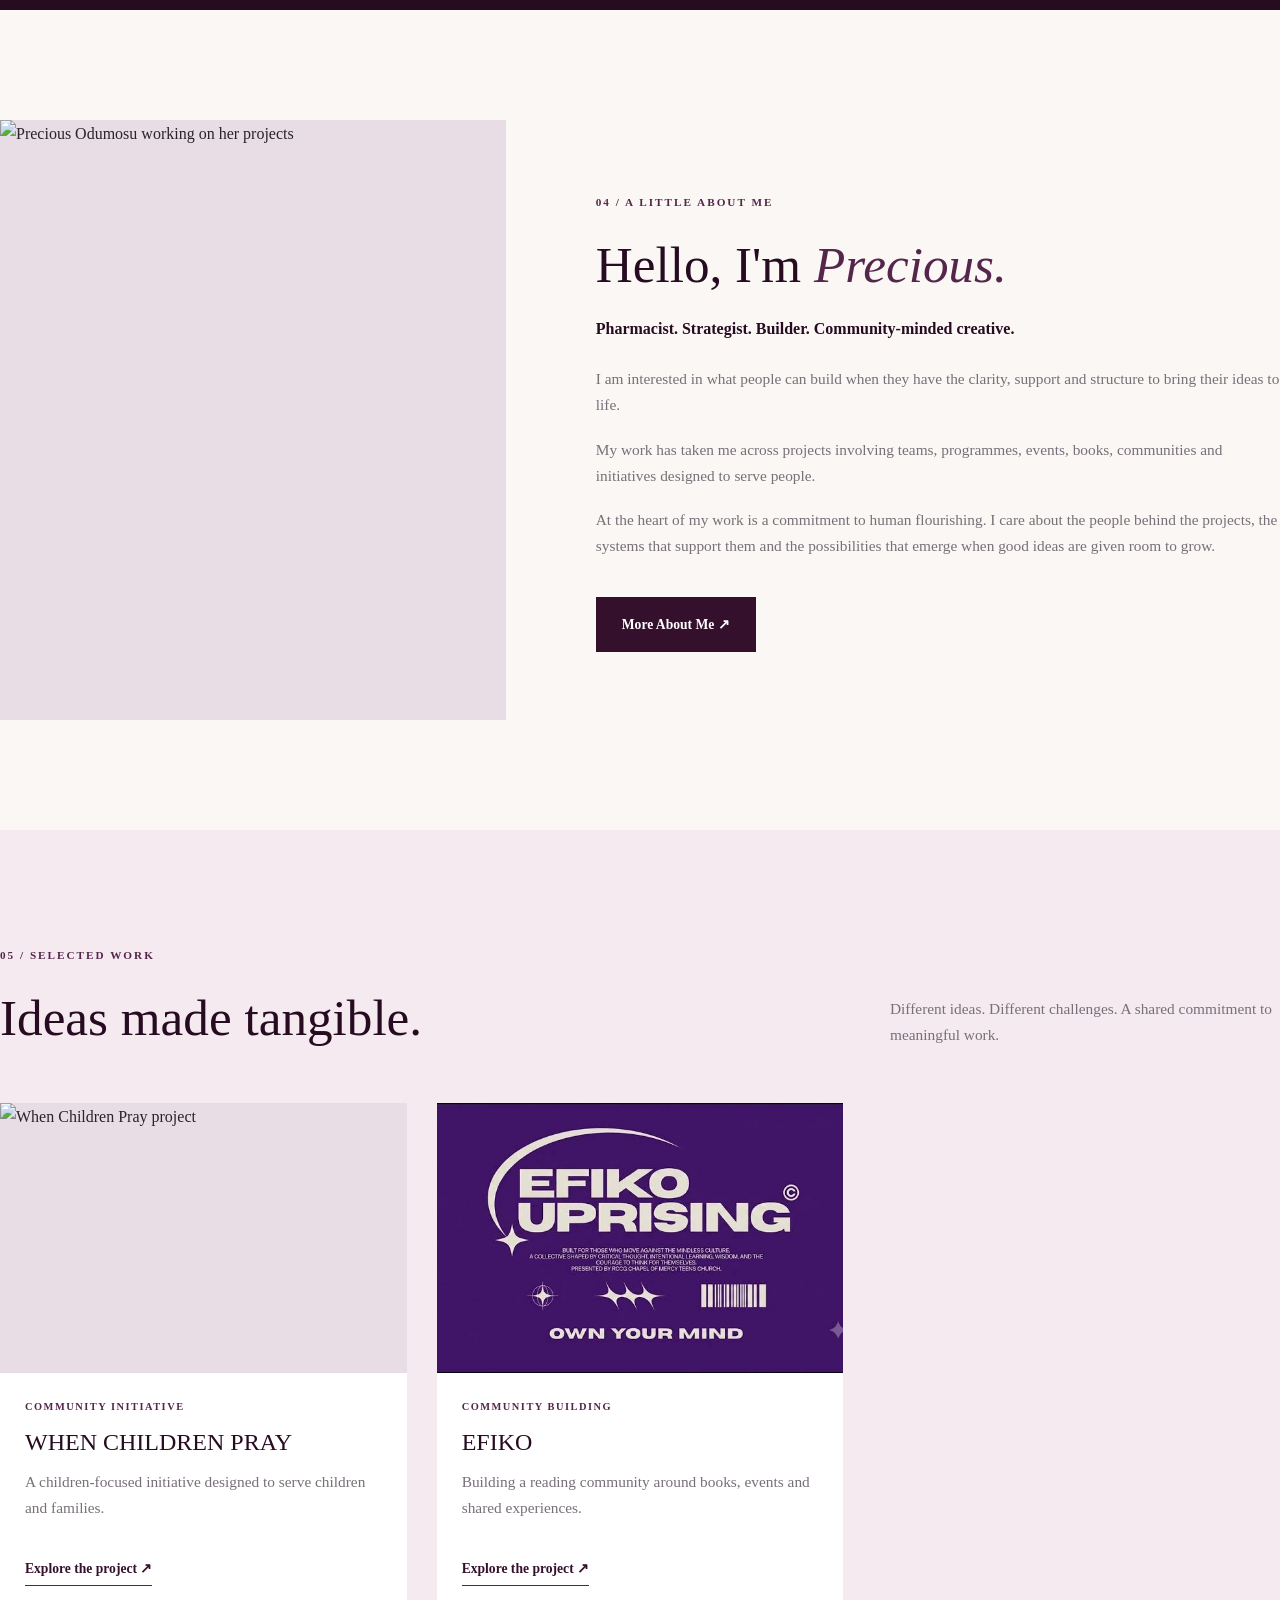
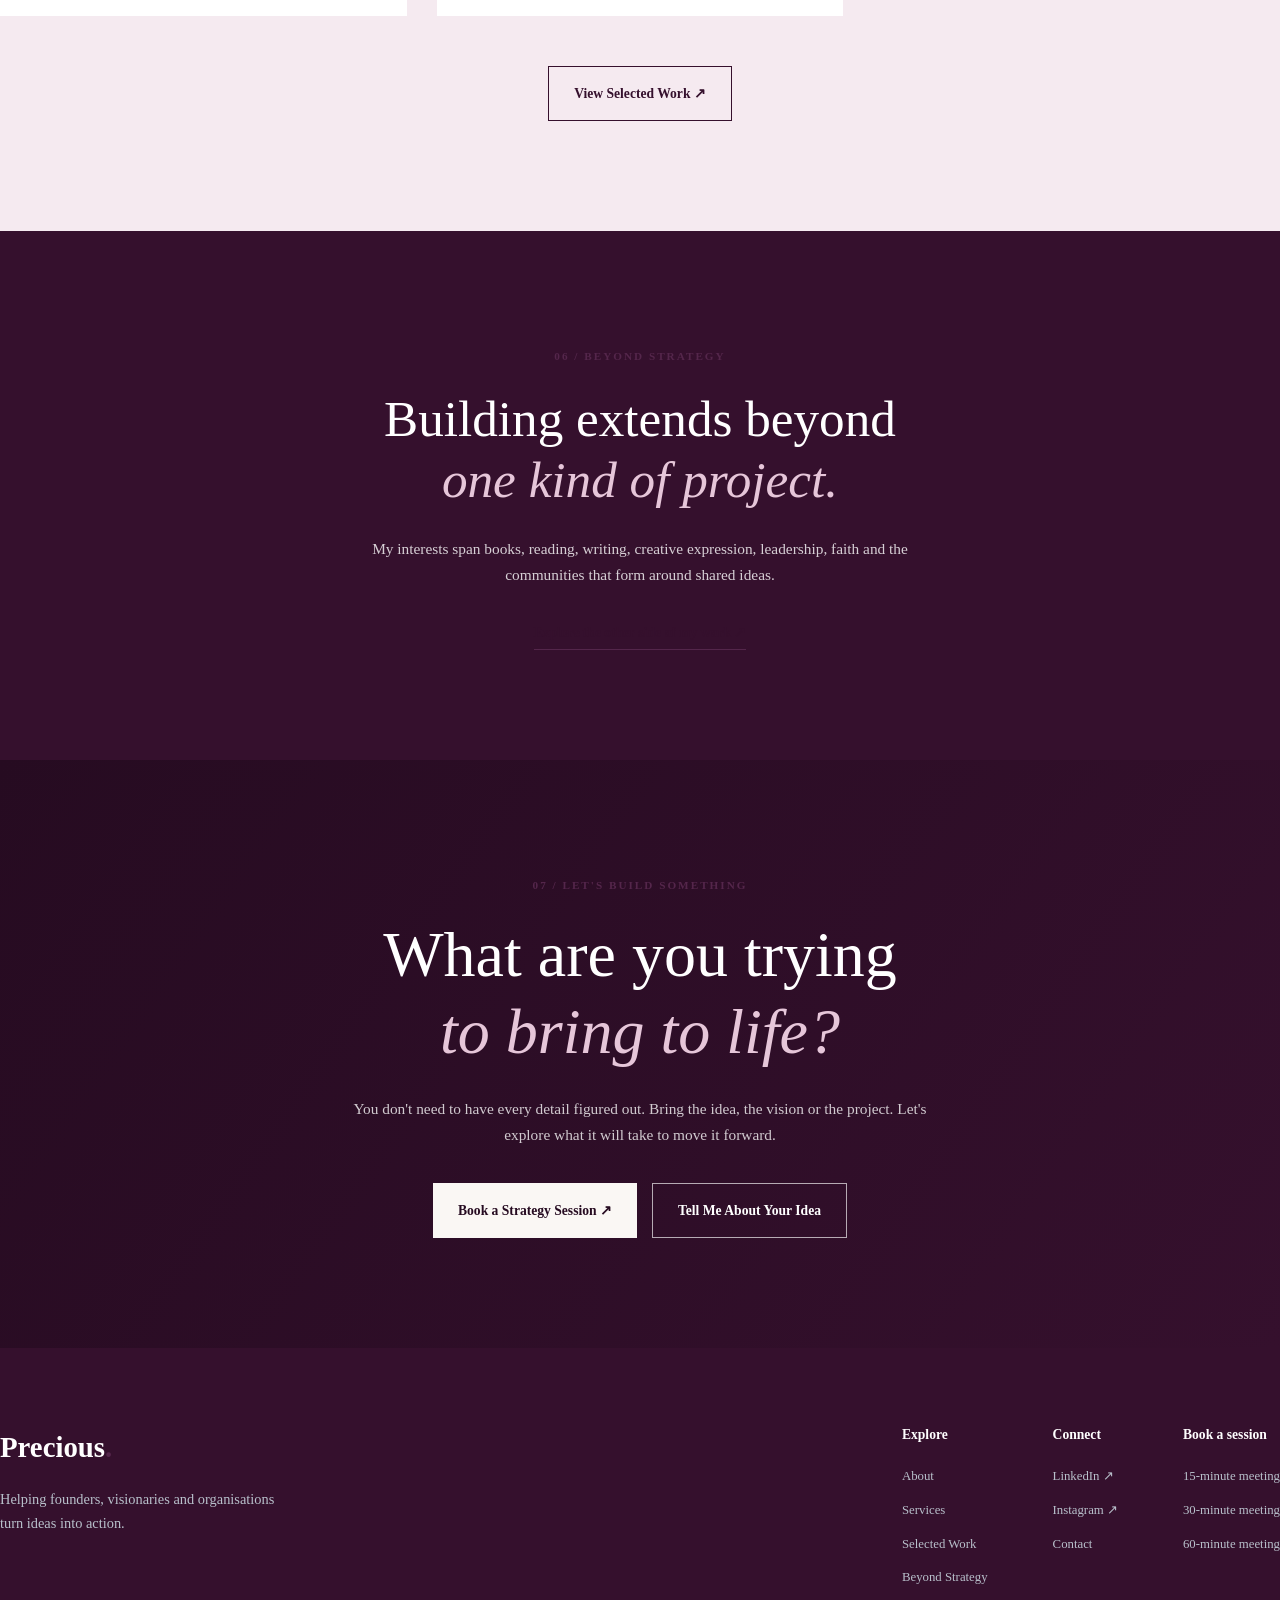
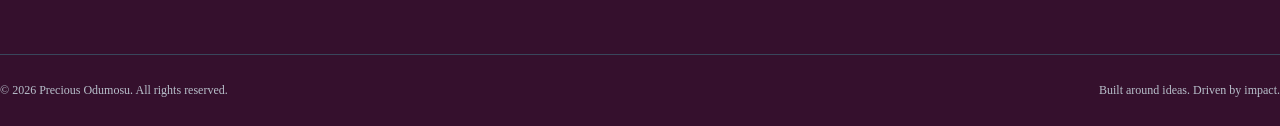
==== commit 4c8af0b1: "Update homepage hero image and plum styling" ====
--- a/index.html
+++ b/index.html
@@ -441,7 +441,7 @@
                     <article class="work-card">
 
                         <div class="work-image">
-                            <img src="assets/images/project-1.jpg"
+                            <img src="assets/images/wcp.jpg"
                                  alt="When Children Pray project"
                                  loading="lazy">
                         </div>
@@ -462,39 +462,11 @@
                         </a>
 
                     </article>
-
-
+                     
                     <article class="work-card">
 
                         <div class="work-image">
-                            <img src="assets/images/project-2.jpg"
-                                 alt="Playhouse Setup project"
-                                 loading="lazy">
-                        </div>
-
-                        <span class="work-category">
-                            PROGRAMME DEVELOPMENT
-                        </span>
-
-                        <h3>Playhouse Setup</h3>
-
-                        <p>
-                            Contributing to the teams, systems and
-                            structures supporting Catalyst Children
-                            Network International.
-                        </p>
-
-                        <a href="portfolio.html" class="text-link">
-                            Explore the project ↗
-                        </a>
-
-                    </article>
-
-
-                    <article class="work-card">
-
-                        <div class="work-image">
-                            <img src="assets/images/project-3.jpg"
+                            <img src="assets/images/efiko.jpg"
                                  alt="EFIKO reading community"
                                  loading="lazy">
                         </div>
--- a/css/style.css
+++ b/css/style.css
@@ -3,21 +3,25 @@
    GLOBAL VARIABLES
 ========================================= */
 
+
+
 :root {
-    --navy: #17243A;
-    --navy-light: #253750;
-    --cream: #F8F6F0;
+    --navy: #35102D;
+    --navy-light: #54264B;
+    --cream: #FAF7F4;
     --white: #FFFFFF;
-    --charcoal: #292929;
-    --muted: #777777;
-    --gold: #B69A68;
-    --border: #E6E2D9;
-
-    --heading-font: 'Playfair Display', serif;
-    --body-font: 'DM Sans', sans-serif;
-
-    --container: 1200px;
-}
+    --charcoal: #29232A;
+    --muted: #777078;
+    --gold: #54264B;
+    --border: #E9DDE4;
+
+    --plum-dark: #260B21;
+    --plum-main: #35102D;
+    --plum-light: #54264B;
+    --mauve: #F5EAF0;
+}
+
+
 
 
 /* =========================================
--- a/css/home.css
+++ b/css/home.css
@@ -5,7 +5,10 @@
 
 .hero {
     padding: 85px 0 110px;
-    background: var(--cream);
+    background:
+        radial-gradient(circle at 85% 15%, rgba(139, 91, 126, 0.25), transparent 35%),
+        linear-gradient(125deg, var(--plum-dark), var(--plum-main));
+    color: var(--white);
 }
 
 .hero-grid {
@@ -16,20 +19,24 @@
 }
 
 .hero-content h1 {
-    color: var(--navy);
+    color: var(--white);
     max-width: 650px;
     margin-bottom: 25px;
 }
 
 .hero-content h1 span {
     display: block;
-    color: var(--gold);
+    color: var(--soft-pink, #E6C6D9);
     font-style: italic;
+}
+
+.hero-content .eyebrow {
+    color: var(--soft-pink, #E6C6D9);
 }
 
 .hero-description {
     font-size: 1.12rem;
-    color: var(--charcoal);
+    color: rgba(255, 255, 255, 0.95);
     max-width: 520px;
     margin-bottom: 15px;
 }
@@ -37,6 +44,7 @@
 .hero-secondary {
     max-width: 500px;
     margin-bottom: 30px;
+    color: rgba(255, 255, 255, 0.78);
 }
 
 .hero-buttons {
@@ -51,13 +59,13 @@
     gap: 12px;
     margin-top: 45px;
     font-size: 0.75rem;
-    color: var(--muted);
+    color: rgba(255, 255, 255, 0.75);
 }
 
 .note-line {
     width: 35px;
     height: 1px;
-    background: var(--gold);
+    background: var(--soft-pink, #E6C6D9);
 }
 
 
@@ -66,19 +74,23 @@
 .hero-image-wrapper {
     position: relative;
     padding: 15px;
+    min-width: 0;
 }
 
 .hero-image {
     width: 100%;
-    height: 570px;
+    height: auto;
     overflow: hidden;
-    background: #E8E1D5;
+    background: #E8DCE5;
+    border: 1px solid rgba(255, 255, 255, 0.18);
 }
 
 .hero-image img {
-    height: 100%;
-    object-fit: cover;
-    object-position: center top;
+    display: block;
+    width: 100%;
+    height: auto;
+    object-fit: contain;
+    object-position: center;
 }
 
 .image-caption {
@@ -88,7 +100,7 @@
     margin-top: 15px;
     font-size: 0.65rem;
     letter-spacing: 1px;
-    color: var(--muted);
+    color: rgba(255, 255, 255, 0.75);
 }
 
 .floating-note {
@@ -100,12 +112,12 @@
     display: flex;
     align-items: center;
     gap: 12px;
-    box-shadow: 0 10px 35px rgba(0,0,0,0.08);
+    box-shadow: 0 10px 35px rgba(0, 0, 0, 0.12);
 }
 
 .note-icon {
     font-size: 1.8rem;
-    color: var(--gold);
+    color: var(--plum-light);
 }
 
 .floating-note strong,
@@ -115,7 +127,7 @@
 
 .floating-note strong {
     font-size: 0.85rem;
-    color: var(--navy);
+    color: var(--plum-dark);
 }
 
 .floating-note small {
@@ -129,7 +141,7 @@
 ========================================= */
 
 .intro-section {
-    background: var(--white);
+    background: var(--cream);
 }
 
 .intro-grid {
@@ -142,16 +154,16 @@
     font-size: 0.7rem;
     font-weight: 700;
     letter-spacing: 2px;
-    color: var(--gold);
+    color: var(--plum-light);
 }
 
 .intro-content h2 {
-    color: var(--navy);
+    color: var(--plum-dark);
     margin-bottom: 30px;
 }
 
 .intro-content h2 span {
-    color: var(--gold);
+    color: var(--plum-light);
 }
 
 .intro-content p {
@@ -169,7 +181,7 @@
 ========================================= */
 
 .services-section {
-    background: var(--cream);
+    background: var(--mauve);
 }
 
 .section-heading {
@@ -181,7 +193,7 @@
 }
 
 .section-heading h2 {
-    color: var(--navy);
+    color: var(--plum-dark);
 }
 
 .section-heading > p {
@@ -204,32 +216,32 @@
 
 .service-card:hover {
     transform: translateY(-6px);
-    box-shadow: 0 15px 35px rgba(0,0,0,0.05);
+    box-shadow: 0 15px 35px rgba(38, 11, 33, 0.08);
 }
 
 .service-number {
     position: absolute;
     right: 35px;
     top: 30px;
-    color: var(--gold);
+    color: var(--plum-light);
     font-size: 0.8rem;
 }
 
 .service-icon {
     font-size: 2rem;
-    color: var(--gold);
+    color: var(--plum-light);
     margin-bottom: 25px;
 }
 
 .service-card h3 {
-    color: var(--navy);
+    color: var(--plum-dark);
     font-size: 1.8rem;
     margin-bottom: 15px;
 }
 
 .service-card h4 {
     font-size: 0.85rem;
-    color: var(--gold);
+    color: var(--plum-light);
     margin-bottom: 20px;
 }
 
@@ -250,27 +262,29 @@
 
 .service-card li::before {
     content: "✓";
-    color: var(--gold);
+    color: var(--plum-light);
     margin-right: 12px;
 }
 
 .featured-service {
-    background: var(--navy);
-    border-color: var(--navy);
+    background: linear-gradient(145deg, var(--plum-dark), var(--plum-main));
+    border-color: var(--plum-dark);
 }
 
 .featured-service h3,
-.featured-service .service-number {
+.featured-service .service-number,
+.featured-service .service-icon,
+.featured-service h4 {
     color: var(--white);
 }
 
 .featured-service p,
 .featured-service li {
-    color: #B8C0CB;
+    color: rgba(255, 255, 255, 0.78);
 }
 
 .featured-service li {
-    border-color: #39465B;
+    border-color: rgba(255, 255, 255, 0.18);
 }
 
 .featured-service .text-link {
@@ -283,7 +297,7 @@
 ========================================= */
 
 .process-section {
-    background: var(--navy);
+    background: var(--plum-dark);
     color: var(--white);
 }
 
@@ -294,16 +308,17 @@
 
 .process-heading h2 {
     margin-bottom: 25px;
+    color: var(--white);
 }
 
 .process-heading h2 span {
     display: block;
-    color: var(--gold);
+    color: var(--soft-pink, #E6C6D9);
     font-style: italic;
 }
 
 .process-heading p {
-    color: #B8C0CB;
+    color: rgba(255, 255, 255, 0.75);
     max-width: 550px;
 }
 
@@ -314,24 +329,25 @@
 }
 
 .process-item {
-    border-top: 1px solid #566176;
+    border-top: 1px solid rgba(255, 255, 255, 0.3);
     padding-top: 25px;
 }
 
 .process-item > span {
     font-size: 0.75rem;
-    color: var(--gold);
+    color: var(--soft-pink, #E6C6D9);
     font-weight: 700;
 }
 
 .process-item h3 {
     font-size: 1.25rem;
     margin: 20px 0 15px;
+    color: var(--white);
 }
 
 .process-item p {
     font-size: 0.8rem;
-    color: #B8C0CB;
+    color: rgba(255, 255, 255, 0.72);
 }
 
 
@@ -340,7 +356,7 @@
 ========================================= */
 
 .about-section {
-    background: var(--white);
+    background: var(--cream);
 }
 
 .about-grid {
@@ -352,29 +368,31 @@
 
 .about-image {
     height: 600px;
-    background: #E8E1D5;
+    background: #E8DCE5;
     overflow: hidden;
 }
 
 .about-image img {
+    display: block;
+    width: 100%;
     height: 100%;
     object-fit: cover;
 }
 
 .about-content h2 {
-    color: var(--navy);
+    color: var(--plum-dark);
     margin-bottom: 20px;
 }
 
 .about-content h2 span {
-    color: var(--gold);
+    color: var(--plum-light);
     font-style: italic;
 }
 
 .about-content h3 {
     font-family: var(--body-font);
     font-size: 1rem;
-    color: var(--navy);
+    color: var(--plum-dark);
     font-weight: 600;
     margin-bottom: 25px;
     line-height: 1.6;
@@ -394,7 +412,7 @@
 ========================================= */
 
 .work-section {
-    background: var(--cream);
+    background: var(--mauve);
 }
 
 .work-grid {
@@ -411,11 +429,13 @@
 .work-image {
     height: 270px;
     overflow: hidden;
-    background: #E8E1D5;
+    background: #E8DCE5;
     margin-bottom: 25px;
 }
 
 .work-image img {
+    display: block;
+    width: 100%;
     height: 100%;
     object-fit: cover;
     transition: transform 0.5s ease;
@@ -427,7 +447,7 @@
 
 .work-category {
     display: block;
-    color: var(--gold);
+    color: var(--plum-light);
     font-size: 0.65rem;
     font-weight: 700;
     letter-spacing: 1.5px;
@@ -435,7 +455,7 @@
 }
 
 .work-card h3 {
-    color: var(--navy);
+    color: var(--plum-dark);
     font-size: 1.5rem;
     margin: 12px 25px;
 }
@@ -461,7 +481,8 @@
 ========================================= */
 
 .beyond-section {
-    background: #EEEAE0;
+    background: var(--plum-main);
+    color: var(--white);
 }
 
 .beyond-content {
@@ -470,19 +491,20 @@
 }
 
 .beyond-content h2 {
-    color: var(--navy);
+    color: var(--white);
     margin-bottom: 25px;
 }
 
 .beyond-content h2 span {
     display: block;
-    color: var(--gold);
+    color: var(--soft-pink, #E6C6D9);
     font-style: italic;
 }
 
 .beyond-content p {
     max-width: 600px;
     margin: 0 auto 30px;
+    color: rgba(255, 255, 255, 0.8);
 }
 
 
@@ -491,7 +513,7 @@
 ========================================= */
 
 .cta-section {
-    background: var(--navy);
+    background: linear-gradient(125deg, var(--plum-dark), var(--plum-main));
     color: var(--white);
     text-align: center;
 }
@@ -503,16 +525,17 @@
 .cta-content h2 {
     font-size: clamp(2.5rem, 5vw, 4.5rem);
     margin-bottom: 25px;
+    color: var(--white);
 }
 
 .cta-content h2 span {
     display: block;
-    color: var(--gold);
+    color: var(--soft-pink, #E6C6D9);
     font-style: italic;
 }
 
 .cta-content p {
-    color: #B8C0CB;
+    color: rgba(255, 255, 255, 0.78);
     max-width: 600px;
     margin: 0 auto 35px;
 }
@@ -526,22 +549,22 @@
 
 .btn-light {
     background: var(--cream);
-    color: var(--navy);
+    color: var(--plum-dark);
 }
 
 .btn-light:hover {
-    background: var(--gold);
-    color: var(--white);
+    background: var(--soft-pink, #E6C6D9);
+    color: var(--plum-dark);
 }
 
 .btn-cta-outline {
-    border: 1px solid #B8C0CB;
+    border: 1px solid rgba(255, 255, 255, 0.65);
     color: var(--white);
 }
 
 .btn-cta-outline:hover {
     background: var(--white);
-    color: var(--navy);
+    color: var(--plum-dark);
 }
 
 
@@ -553,10 +576,6 @@
 
     .hero-grid {
         gap: 35px;
-    }
-
-    .hero-image {
-        height: 480px;
     }
 
     .intro-grid {
@@ -601,7 +620,12 @@
     }
 
     .hero-image {
-        height: 500px;
+        height: auto;
+    }
+
+    .hero-image img {
+        width: 100%;
+        height: auto;
     }
 
     .floating-note {
@@ -645,7 +669,7 @@
     }
 
     .hero-image {
-        height: 400px;
+        height: auto;
     }
 
     .image-caption {
